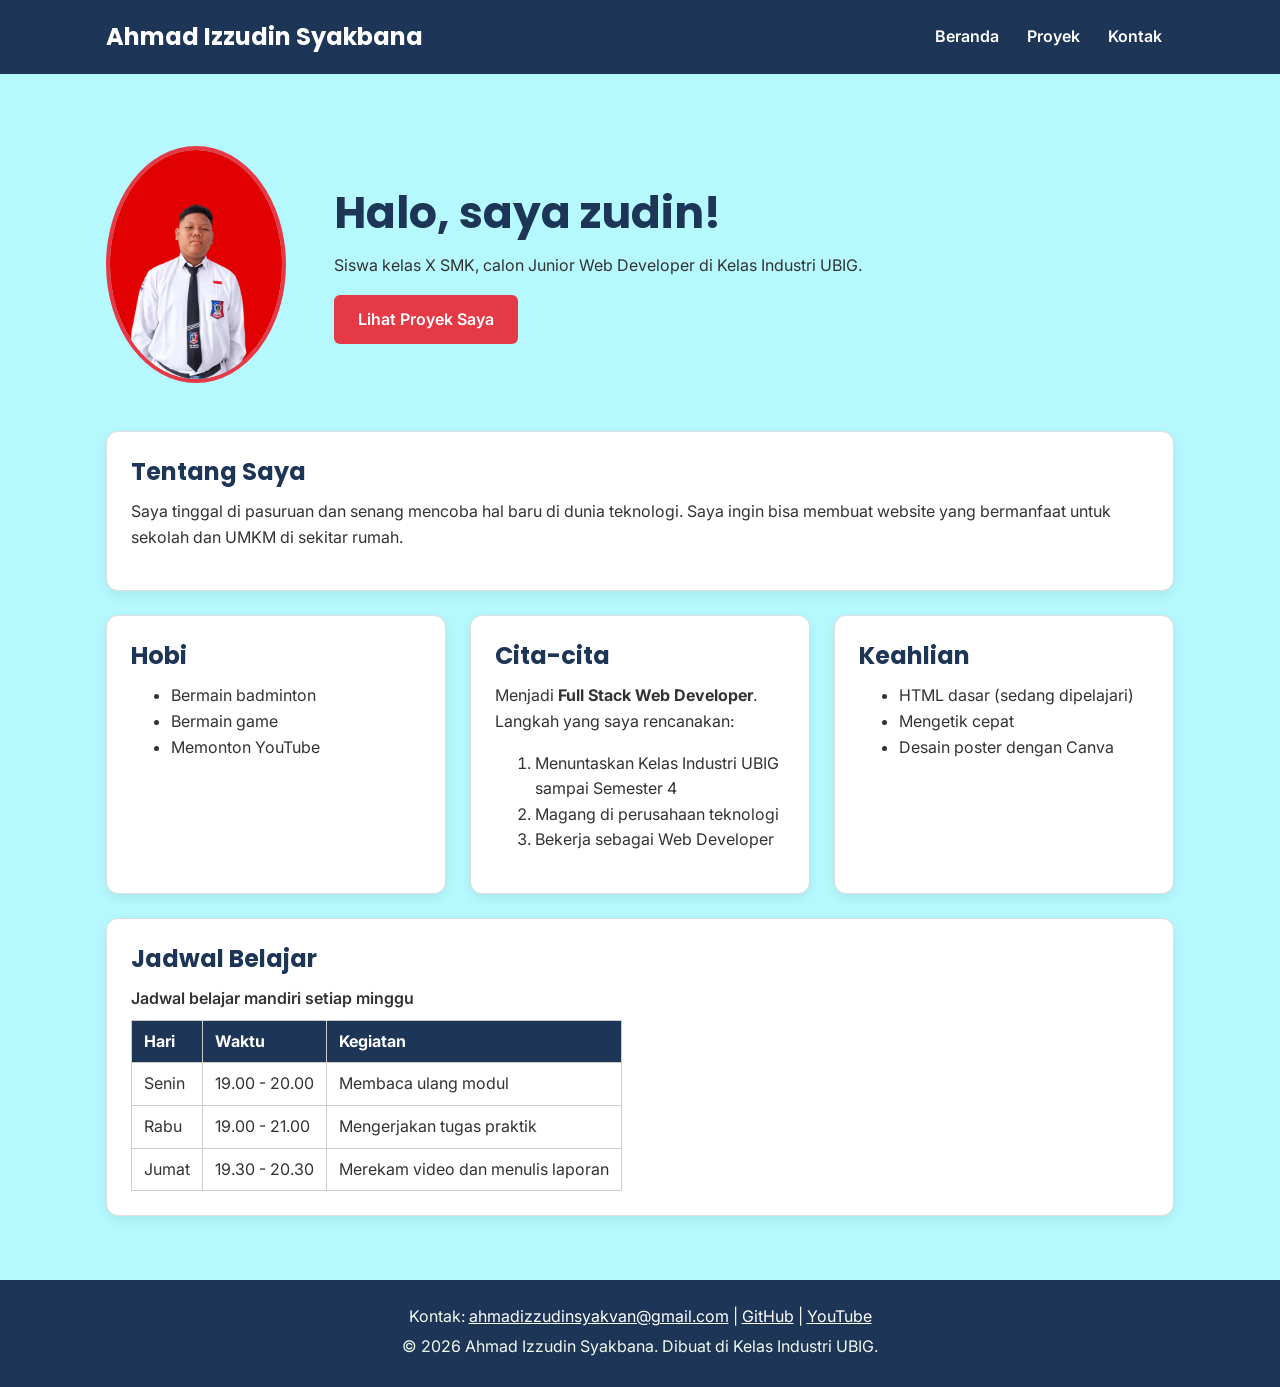
==== index.html @ 2aee81a2 "Perubahan proyek" ====
<!DOCTYPE html>
<html lang="id">
<head>
  <meta charset="UTF-8">
  <meta name="viewport" content="width=device-width, initial-scale=1.0">
  <title>Ahmad Izzudin Syakbana| Beranda</title>
  <link rel="preconnect" href="https://fonts.googleapis.com">
  <link rel="preconnect" href="https://fonts.gstatic.com" crossorigin>
  <link href="https://fonts.googleapis.com/css2?family=Inter:wght@400;600&family=Poppins:wght@600;700&display=swap" rel="stylesheet">
  <link rel="stylesheet" href="css/style.css">
  <script src="js/latihan.js" defer></script>
</head>



<body>
  <header>
    <div class="container navbar">
      <h1>Ahmad Izzudin Syakbana</h1>
      <nav class="menu-laptop">
        <ul>
          <li><a href="index.html">Beranda</a></li>
          <li><a href="proyek.html">Proyek</a></li>
          <li><a href="kontak.html">Kontak</a></li>
        </ul>
      </nav>
      <!-- Tantangan: menu ponsel yang bisa dibuka-tutup -->
      <details class="menu-ponsel">
        <summary>Menu</summary>
        <nav>
          <ul>
            <li><a href="index.html">Beranda</a></li>
            <li><a href="proyek.html">Proyek</a></li>
            <li><a href="kontak.html">Kontak</a></li>
          </ul>
        </nav>
      </details>
    </div>
  </header>

  <main>
    <div class="container">
      <section class="hero">
        <img src="img/foto-separo,png" alt="Foto profil Ahmad Izzudin Syakbana" width="180">
        <div>
          <h2>Halo, saya zudin!</h2>
          <p>Siswa kelas X SMK, calon Junior Web Developer di Kelas Industri UBIG.</p>
          <a href="proyek.html" class="tombol">Lihat Proyek Saya</a>
        </div>
      </section>

      <section class="kartu">
        <h2>Tentang Saya</h2>
        <p>Saya tinggal di pasuruan dan senang mencoba hal baru di dunia teknologi. Saya ingin bisa membuat website yang bermanfaat untuk sekolah dan UMKM di sekitar rumah.</p>
      </section>

      <div class="daftar-kartu">
        <section class="kartu">
          <h2>Hobi</h2>
          <ul>
            <li>Bermain badminton</li>
            <li>Bermain game</li>
            <li>Memonton YouTube</li>
          </ul>
        </section>

        <section class="kartu">
          <h2>Cita-cita</h2>
          <p>Menjadi <strong>Full Stack Web Developer</strong>. Langkah yang saya rencanakan:</p>
          <ol>
            <li>Menuntaskan Kelas Industri UBIG sampai Semester 4</li>
            <li>Magang di perusahaan teknologi</li>
            <li>Bekerja sebagai Web Developer</li>
          </ol>
        </section>

        <section class="kartu">
          <h2>Keahlian</h2>
          <ul>
            <li>HTML dasar (sedang dipelajari)</li>
            <li>Mengetik cepat</li>
            <li>Desain poster dengan Canva</li>
          </ul>
        </section>
      </div>

      <section class="kartu">
        <h2>Jadwal Belajar</h2>
        <table>
          <caption>Jadwal belajar mandiri setiap minggu</caption>
          <thead>
            <tr>
              <th>Hari</th>
              <th>Waktu</th>
              <th>Kegiatan</th>
            </tr>
          </thead>
          <tbody>
            <tr>
              <td>Senin</td>
              <td>19.00 - 20.00</td>
              <td>Membaca ulang modul</td>
            </tr>
            <tr>
              <td>Rabu</td>
              <td>19.00 - 21.00</td>
              <td>Mengerjakan tugas praktik</td>
            </tr>
            <tr>
              <td>Jumat</td>
              <td>19.30 - 20.30</td>
              <td>Merekam video dan menulis laporan</td>
            </tr>
          </tbody>
        </table>
      </section>
    </div>
  </main>

  <footer>
    <p>Kontak: <a href="mailto:ahmadizzudinsyakvan@gmail.com">ahmadizzudinsyakvan@gmail.com</a> |
      <a href="https://github.com/" target="_blank">GitHub</a> |
      <a href="https://www.youtube.com/" target="_blank">YouTube</a></p>
    <p>&copy; 2026 Ahmad Izzudin Syakbana. Dibuat di Kelas Industri UBIG.</p>
  </footer>
</body>
</html>
---- css/style.css ----
/* Gaya portofolio Andi Pratama
   Palet: #1D3557 (utama), #E63946 (aksen), #F1FAEE (latar)
   Huruf: Poppins (judul), Inter (isi)
   Tata letak: mobile first, titik ubah 768px (tablet) dan 1024px (laptop) */

/* 1. Reset */
* {
  box-sizing: border-box;
  margin: 0;
}

img {
  max-width: 100%;
  height: auto;
}

/* 2. Dasar halaman: warna dan huruf */
body {
  font-family: "Inter", Arial, sans-serif;
  font-size: 1rem;
  line-height: 1.6;
  color: #333333;
  background-color: #b5f9ff;
}

h1, h2, h3 {
  font-family: "Poppins", Arial, sans-serif;
  color: #1D3557;
  line-height: 1.3;
}

h2 {
  margin-bottom: 0.75rem;
}

p, ul, ol {
  margin-bottom: 1rem;
}

a {
  color: #E63946;
}

/* 3. Wadah, header, dan menu */
.container {
  max-width: 1100px;
  margin: 0 auto;
  padding: 0 1rem;
}

header {
  background-color: #1D3557;
  color: #FFFFFF;
  padding: 1rem 0;
}

header h1 {
  color: #FFFFFF;
  font-size: 1.5rem;
}

.navbar {
  display: flex;
  flex-wrap: wrap;
  justify-content: space-between;
  align-items: center;
  gap: 0.5rem;
}

nav ul {
  display: flex;
  gap: 0.25rem;
  padding: 0;
  margin: 0;
  list-style: none;
}

nav a {
  display: inline-block;
  padding: 0.5rem 0.75rem;
  border-radius: 6px;
  color: #FFFFFF;
  font-weight: 600;
  text-decoration: none;
}

/* Tantangan: menu ponsel buka-tutup dengan details */
.menu-laptop {
  display: none;
}

.menu-ponsel summary {
  padding: 0.5rem 0.75rem;
  border: 1px solid #FFFFFF;
  border-radius: 6px;
  font-weight: 600;
  cursor: pointer;
}

.menu-ponsel ul {
  flex-direction: column;
  margin-top: 0.5rem;
}

/* 4. Isi utama, hero, dan kartu */
main {
  padding: 1.5rem 0;
}

.hero {
  display: flex;
  flex-direction: column;
  align-items: center;
  gap: 1.5rem;
  padding: 1rem 0 2rem;
  text-align: center;
}

.hero img {
  border: 4px solid #E63946;
  border-radius: 50%;
}

.hero h2 {
  font-size: 2rem;
}

.tombol {
  display: inline-block;
  padding: 0.75rem 1.5rem;
  border-radius: 6px;
  background-color: #E63946;
  color: #FFFFFF;
  font-weight: 600;
  text-decoration: none;
}

.kartu {
  background-color: #FFFFFF;
  padding: 1rem;
  margin-bottom: 1.5rem;
  border: 1px solid #DDDDDD;
  border-radius: 12px;
  box-shadow: 0 4px 12px rgba(0, 0, 0, 0.08);
}

.daftar-kartu {
  display: flex;
  flex-wrap: wrap;
  gap: 1.5rem;
  margin-bottom: 1.5rem;
}

.daftar-kartu .kartu {
  flex: 1 1 280px;
  margin-bottom: 0;
}

article img {
  border-radius: 8px;
  border: 1px solid #DDDDDD;
}

/* 5. Tabel */
table {
  border-collapse: collapse;
}

caption {
  font-weight: 600;
  text-align: left;
  margin-bottom: 0.5rem;
}

th, td {
  border: 1px solid #CCCCCC;
  padding: 0.5rem 0.75rem;
  text-align: left;
}

th {
  background-color: #1D3557;
  color: #FFFFFF;
}

/* 6. Form */
label {
  font-weight: 600;
}

input, select, textarea {
  width: 100%;
  max-width: 22rem;
  padding: 0.6rem;
  margin-top: 0.25rem;
  border: 1px solid #CCCCCC;
  border-radius: 6px;
  font-family: inherit;
  font-size: 1rem;
}

button {
  padding: 0.75rem 1.5rem;
  border: none;
  border-radius: 6px;
  background-color: #E63946;
  color: #FFFFFF;
  font-family: inherit;
  font-size: 1rem;
  font-weight: 600;
  cursor: pointer;
}

/* 7. Footer */
footer {
  background-color: #1D3557;
  color: #F1FAEE;
  text-align: center;
  padding: 1.5rem;
}

footer p {
  margin-bottom: 0.25rem;
}

footer a {
  color: #FFFFFF;
}

/* 8. Tablet: lebar layar 768px ke atas */
@media (min-width: 768px) {
  .menu-laptop {
    display: block;
  }

  .menu-ponsel {
    display: none;
  }

  .hero {
    flex-direction: row;
    padding: 2rem 0 3rem;
    text-align: left;
  }

  .kartu {
    padding: 1.5rem;
  }
}

/* 9. Laptop: lebar layar 1024px ke atas */
@media (min-width: 1024px) {
  main {
    padding: 2.5rem 0;
  }

  .hero {
    gap: 3rem;
  }

  .hero h2 {
    font-size: 2.75rem;
  }
}
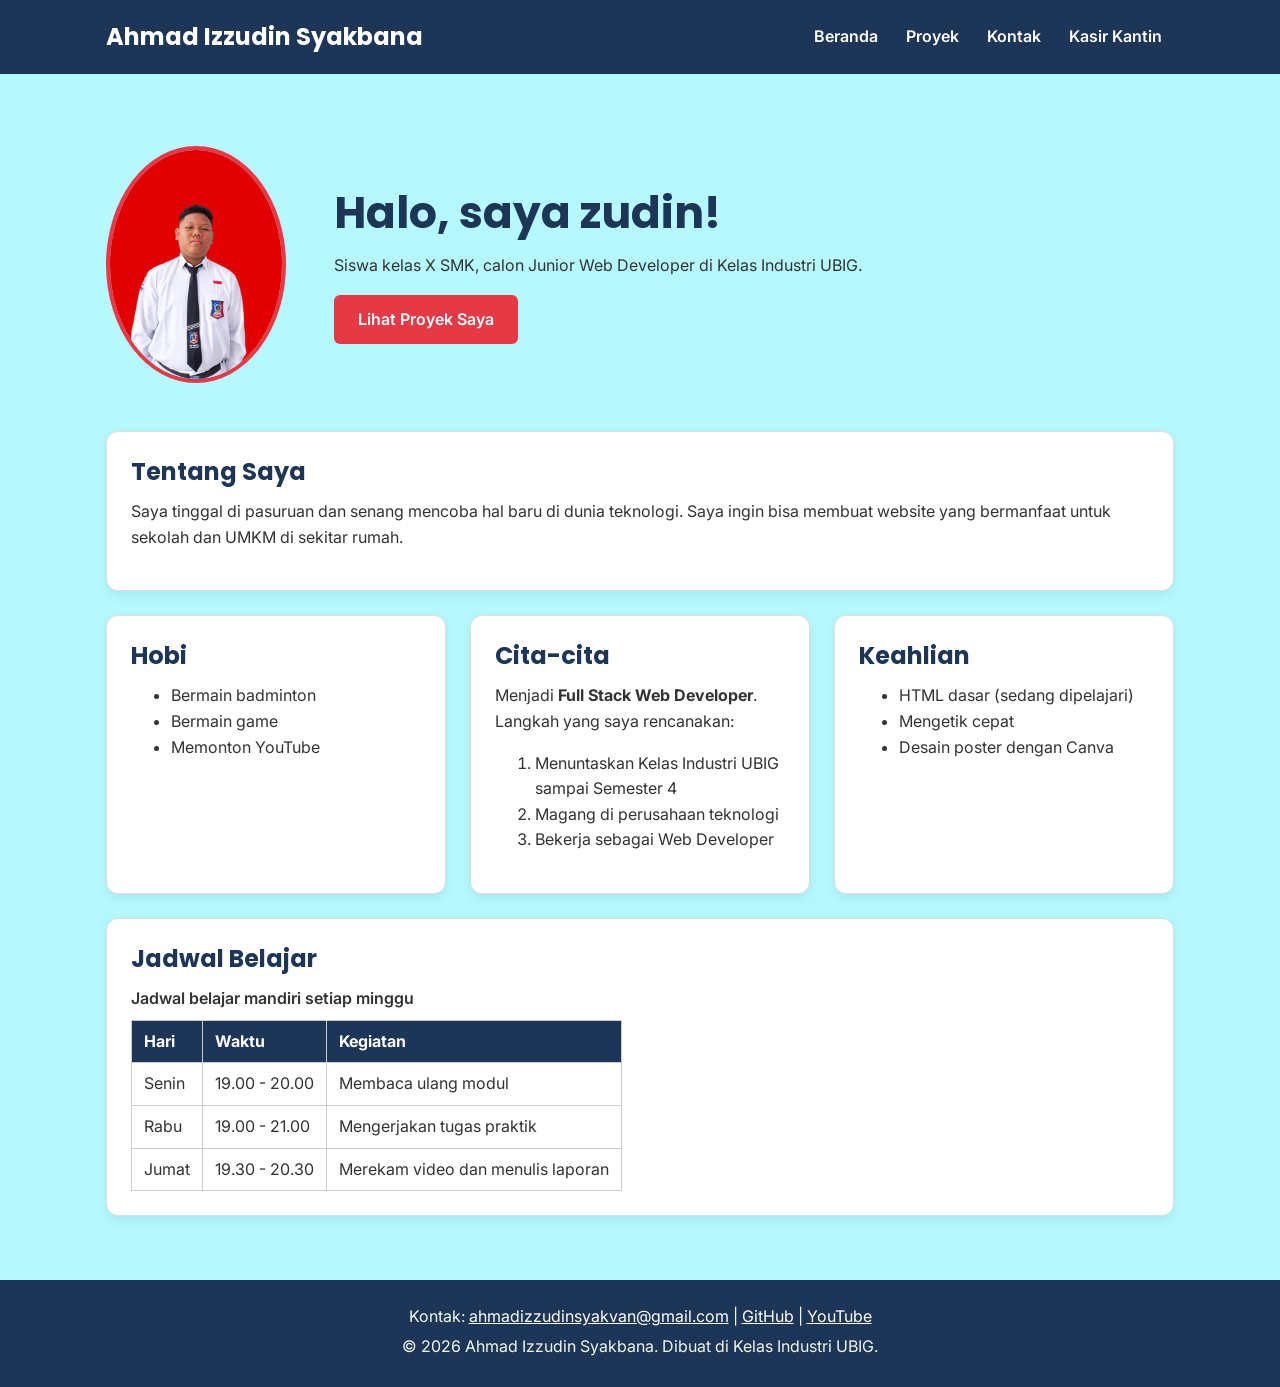
==== commit 763092ab: "Perubahan proyek" ====
--- a/index.html
+++ b/index.html
@@ -9,6 +9,7 @@
   <link href="https://fonts.googleapis.com/css2?family=Inter:wght@400;600&family=Poppins:wght@600;700&display=swap" rel="stylesheet">
   <link rel="stylesheet" href="css/style.css">
   <script src="js/latihan.js" defer></script>
+  <script src="js/logika.js" defer></script>
 </head>
 
 
@@ -22,6 +23,7 @@
           <li><a href="index.html">Beranda</a></li>
           <li><a href="proyek.html">Proyek</a></li>
           <li><a href="kontak.html">Kontak</a></li>
+            <li><a href="kasir-kantin/kantin.html">Kasir Kantin</a></li>
         </ul>
       </nav>
       <!-- Tantangan: menu ponsel yang bisa dibuka-tutup -->
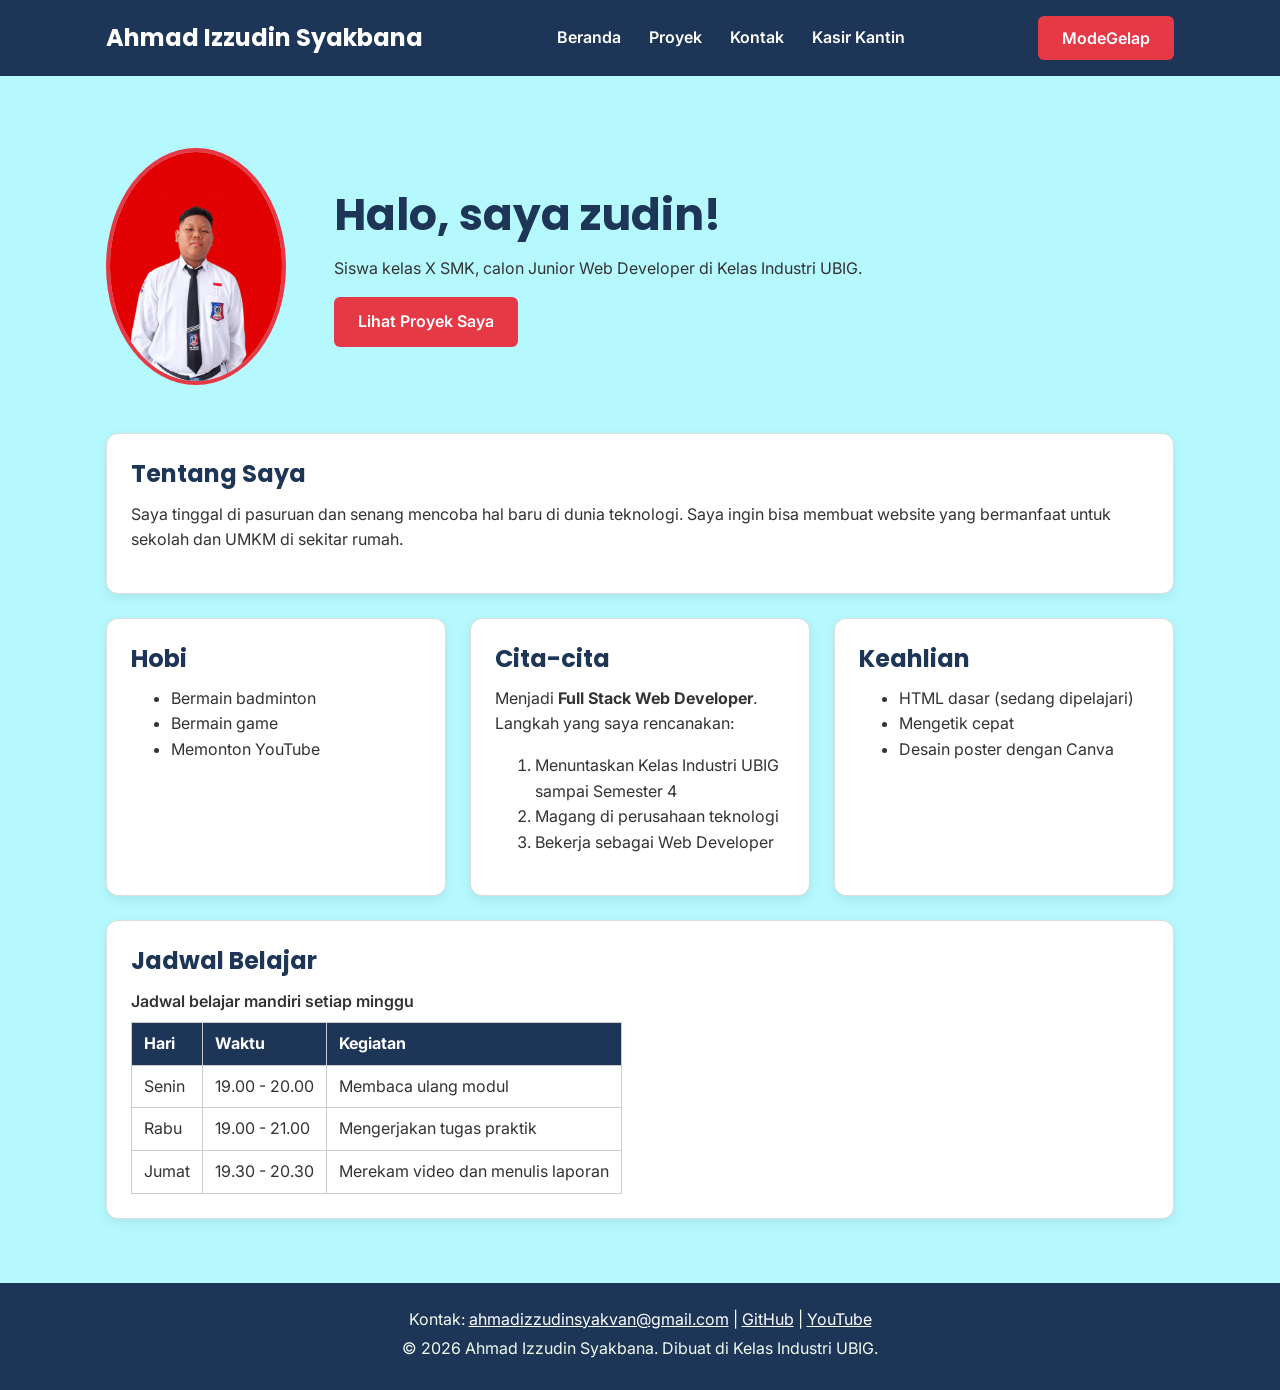
==== commit e73adb1e: "Perubahan proyek" ====
--- a/index.html
+++ b/index.html
@@ -10,6 +10,7 @@
   <link rel="stylesheet" href="css/style.css">
   <script src="js/latihan.js" defer></script>
   <script src="js/logika.js" defer></script>
+  <script src="js/latihan2.js" defer></script>
 </head>
 
 
@@ -34,9 +35,13 @@
             <li><a href="index.html">Beranda</a></li>
             <li><a href="proyek.html">Proyek</a></li>
             <li><a href="kontak.html">Kontak</a></li>
+             <li><a href="kasir.kantin/kantin.html">Kontak</a></li>
           </ul>
         </nav>
       </details>
+      <button type="button" id="tombol-tema">ModeGelap
+      </button>
+
     </div>
   </header>
 
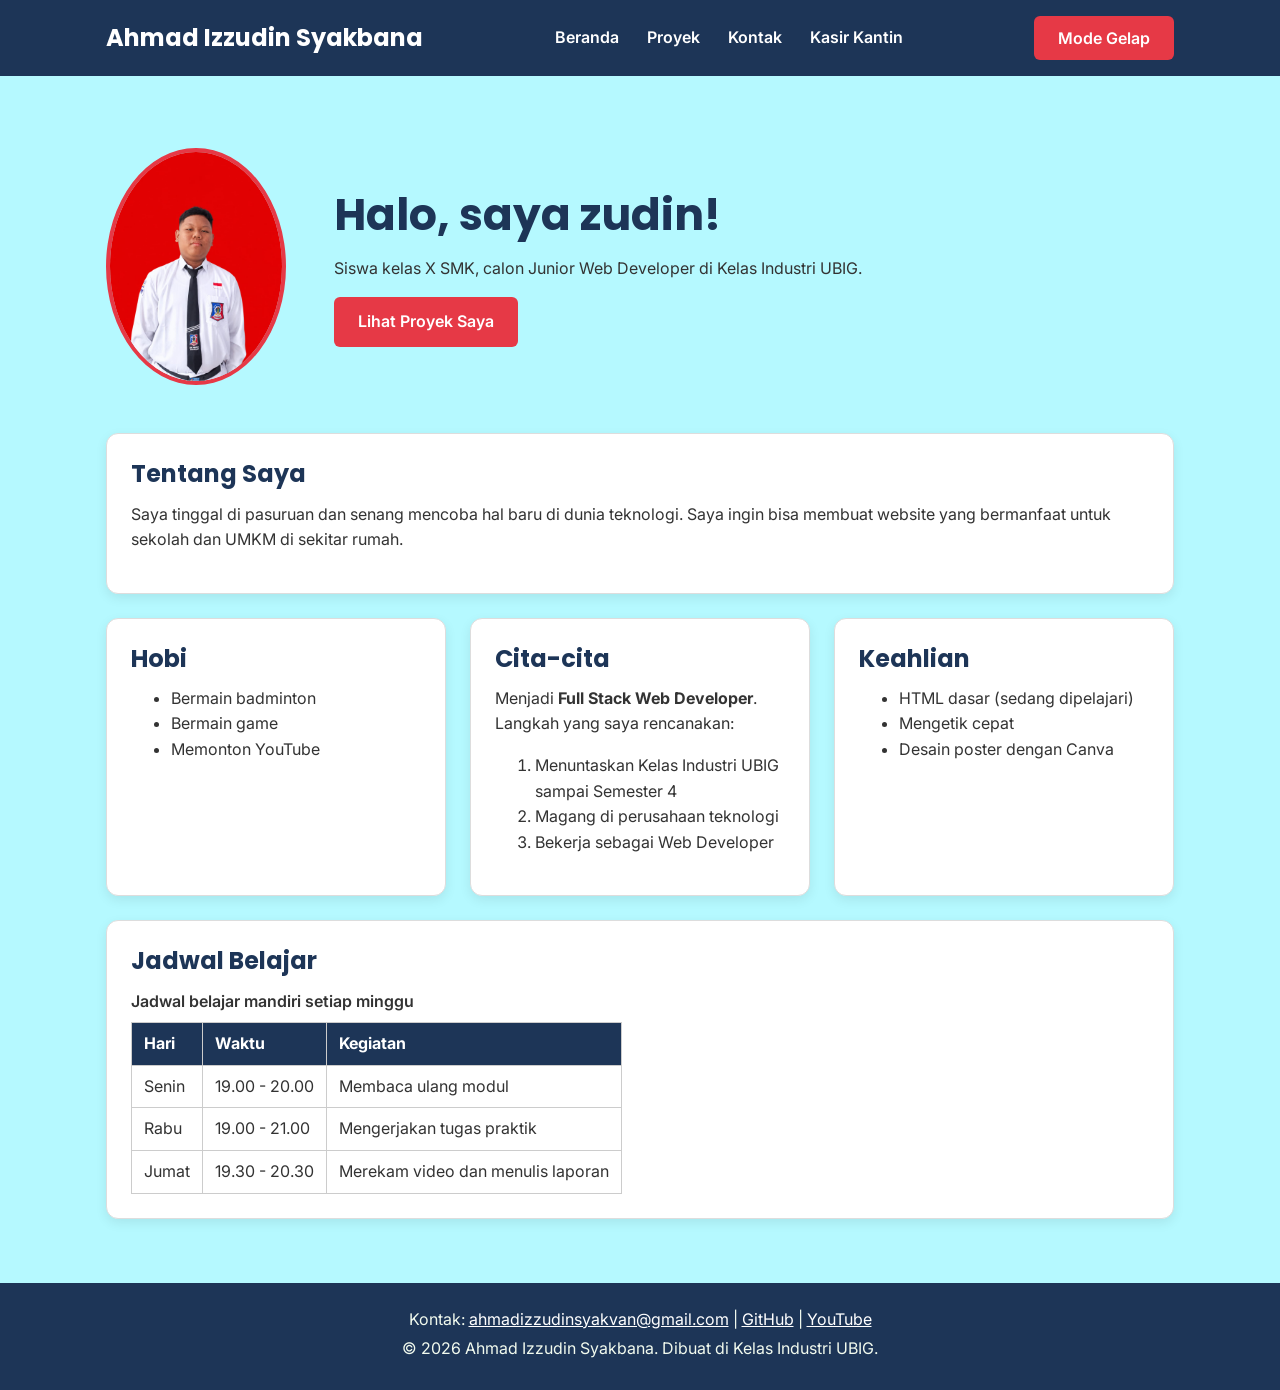
==== commit bf242f06: "Perubahan proyek'" ====
--- a/index.html
+++ b/index.html
@@ -3,7 +3,7 @@
 <head>
   <meta charset="UTF-8">
   <meta name="viewport" content="width=device-width, initial-scale=1.0">
-  <title>Ahmad Izzudin Syakbana| Beranda</title>
+  <title>Ahmad Izzudin Syakbana | Beranda</title>
   <link rel="preconnect" href="https://fonts.googleapis.com">
   <link rel="preconnect" href="https://fonts.gstatic.com" crossorigin>
   <link href="https://fonts.googleapis.com/css2?family=Inter:wght@400;600&family=Poppins:wght@600;700&display=swap" rel="stylesheet">
@@ -24,7 +24,7 @@
           <li><a href="index.html">Beranda</a></li>
           <li><a href="proyek.html">Proyek</a></li>
           <li><a href="kontak.html">Kontak</a></li>
-            <li><a href="kasir-kantin/kantin.html">Kasir Kantin</a></li>
+          <li><a href="kasir.kantin/kantin.html">Kasir Kantin</a></li>
         </ul>
       </nav>
       <!-- Tantangan: menu ponsel yang bisa dibuka-tutup -->
@@ -35,12 +35,11 @@
             <li><a href="index.html">Beranda</a></li>
             <li><a href="proyek.html">Proyek</a></li>
             <li><a href="kontak.html">Kontak</a></li>
-             <li><a href="kasir.kantin/kantin.html">Kontak</a></li>
+            <li><a href="kasir.kantin/kantin.html">Kasir Kantin</a></li>
           </ul>
         </nav>
       </details>
-      <button type="button" id="tombol-tema">ModeGelap
-      </button>
+      <button type="button" id="tombol-tema">Mode Gelap</button>
 
     </div>
   </header>
--- a/css/style.css
+++ b/css/style.css
@@ -21,6 +21,48 @@
   line-height: 1.6;
   color: #333333;
   background-color: #b5f9ff;
+  transition: background-color 0.2s ease, color 0.2s ease;
+}
+
+body.gelap {
+  background-color: #111827;
+  color: #e5e7eb;
+}
+
+body.gelap h1,
+body.gelap h2,
+body.gelap h3,
+body.gelap .kartu,
+body.gelap .menu,
+body.gelap p,
+body.gelap li,
+body.gelap td,
+body.gelap th,
+body.gelap caption,
+body.gelap label {
+  color: #e5e7eb;
+}
+
+body.gelap .kartu,
+body.gelap .menu,
+body.gelap article,
+body.gelap .kartukecil {
+  background-color: #1f2937;
+  border-color: #374151;
+  box-shadow: 0 4px 12px rgba(0, 0, 0, 0.25);
+}
+
+body.gelap th {
+  background-color: #0f172a;
+}
+
+body.gelap td {
+  border-color: #374151;
+}
+
+body.gelap header,
+body.gelap footer {
+  background-color: #0f172a;
 }
 
 h1, h2, h3 {
@@ -211,6 +253,11 @@
   cursor: pointer;
 }
 
+body.gelap button,
+body.gelap .tombol {
+  background-color: #f59e0b;
+}
+
 /* 7. Footer */
 footer {
   background-color: #1D3557;
@@ -262,3 +309,64 @@
     font-size: 2.75rem;
   }
 }
+
+/* 10. Tombol tema, filter, dan label kategori */
+.tombol-tema {
+padding: 0.5rem 0.9rem;
+border: 2px solid #FFFFFF;
+background-color: transparent;
+font-size: 0.9rem;
+}
+
+/* 11. Tema gelap (percobaan pertama) */
+body.gelap {
+background-color: #121A24;
+color: #E3E8EE;
+}
+
+:root {
+--warna-utama: #1D3557;
+--warna-judul: #1D3557;
+--warna-aksen: #E63946;
+--warna-tautan: #E63946;
+--warna-latar: #F1FAEE;
+--warna-teks: #333333;
+--warna-kartu: #FFFFFF;
+--warna-garis: #DDDDDD;
+}
+
+
+/* 11. Tema gelap: isi variabel diganti saat body memiliki class
+gelap */
+body.gelap {
+--warna-utama: #0B1526;
+--warna-judul: #A8DADC;
+--warna-tautan: #FF8A8A;
+--warna-latar: #121A24;
+--warna-teks: #E3E8EE;
+--warna-kartu: #1C2836;
+--warna-garis: #34465A;
+}
+
+.filter {
+display: flex;
+flex-wrap: wrap;
+gap: 0.5rem;
+margin-bottom: 1rem;
+}
+.tombol-filter {
+padding: 0.5rem 1rem;
+border: 2px solid var(--warna-garis);
+background-color: var(--warna-kartu);
+color: var(--warna-judul);
+}
+.label {
+display: inline-block;
+padding: 0.1rem 0.6rem;
+margin-bottom: 0.5rem;
+border-radius: 999px;
+background-color: var(--warna-latar);
+color: var(--warna-judul);
+font-size: 0.85rem;
+font-weight: 600;
+}
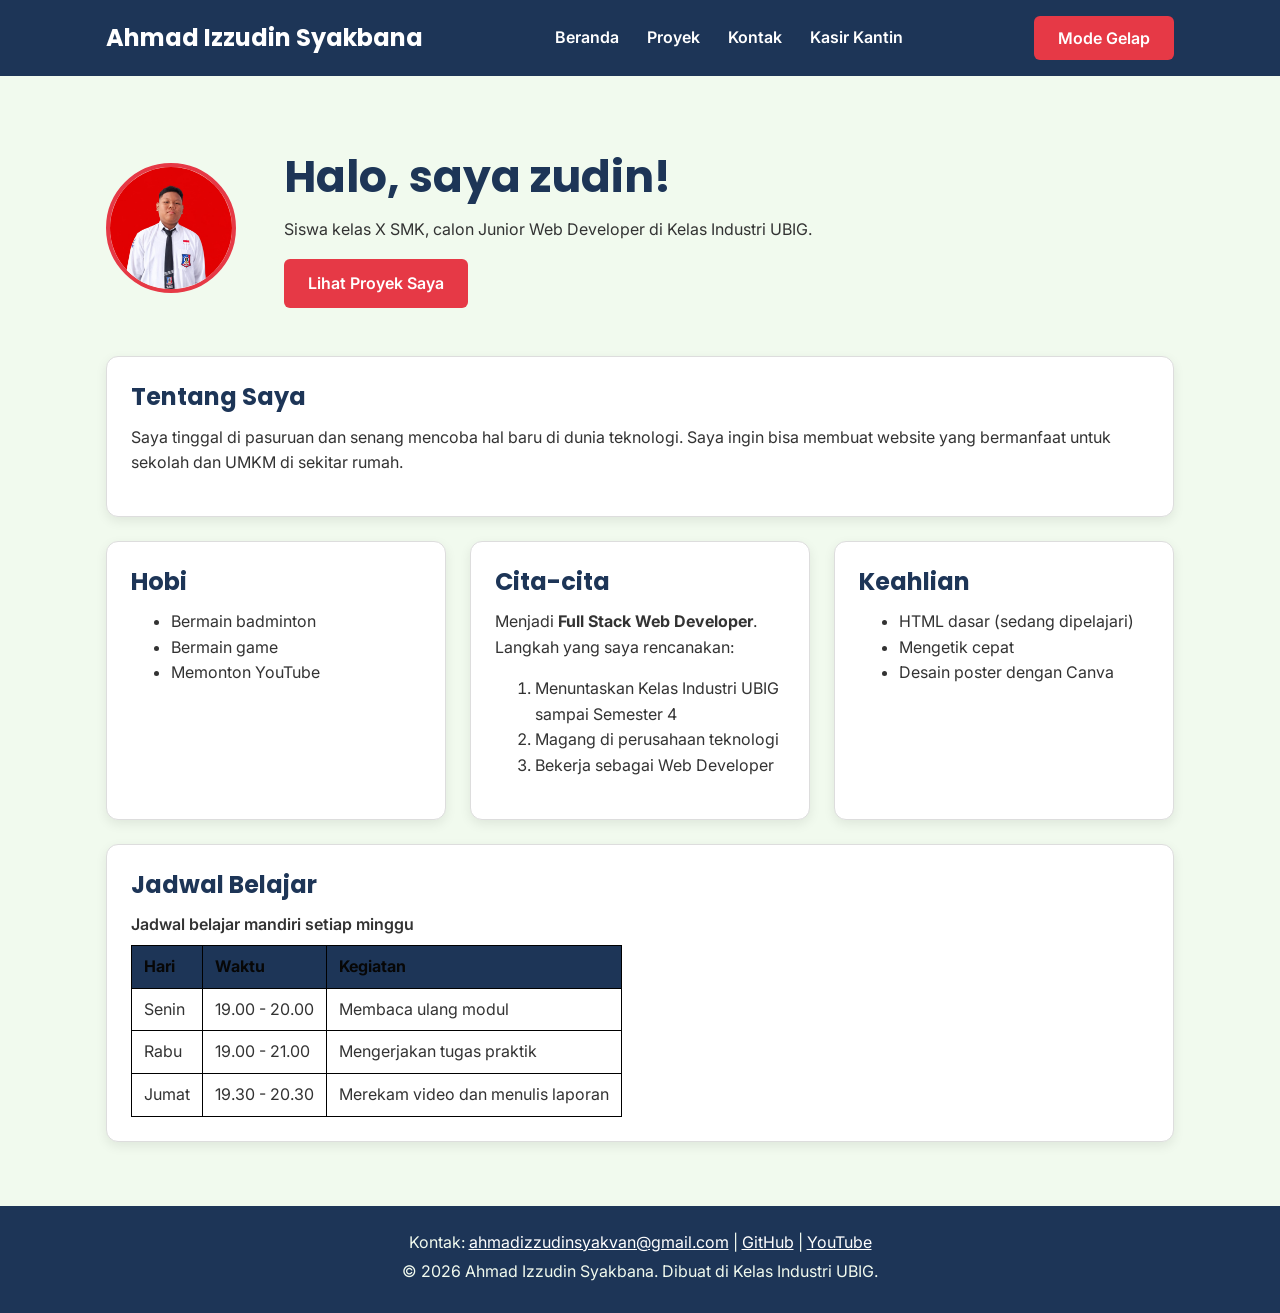
==== commit 41669467: "Perubahan proyek" ====
--- a/index.html
+++ b/index.html
@@ -24,7 +24,7 @@
           <li><a href="index.html">Beranda</a></li>
           <li><a href="proyek.html">Proyek</a></li>
           <li><a href="kontak.html">Kontak</a></li>
-          <li><a href="kasir.kantin/kantin.html">Kasir Kantin</a></li>
+          <li><a href="kantin.html">Kasir Kantin</a></li>
         </ul>
       </nav>
       <!-- Tantangan: menu ponsel yang bisa dibuka-tutup -->
@@ -35,7 +35,7 @@
             <li><a href="index.html">Beranda</a></li>
             <li><a href="proyek.html">Proyek</a></li>
             <li><a href="kontak.html">Kontak</a></li>
-            <li><a href="kasir.kantin/kantin.html">Kasir Kantin</a></li>
+            <li><a href="kantin.html">Kasir Kantin</a></li>
           </ul>
         </nav>
       </details>
@@ -47,7 +47,7 @@
   <main>
     <div class="container">
       <section class="hero">
-        <img src="img/foto-separo,png" alt="Foto profil Ahmad Izzudin Syakbana" width="180">
+        <img src="img/foto-separo.png" alt="Foto profil Ahmad Izzudin Syakbana" width="180">
         <div>
           <h2>Halo, saya zudin!</h2>
           <p>Siswa kelas X SMK, calon Junior Web Developer di Kelas Industri UBIG.</p>
--- a/css/style.css
+++ b/css/style.css
@@ -1,4 +1,4 @@
-/* Gaya portofolio Andi Pratama
+/* Gaya portofolio Ahmad Izzudin Syakbana
    Palet: #1D3557 (utama), #E63946 (aksen), #F1FAEE (latar)
    Huruf: Poppins (judul), Inter (isi)
    Tata letak: mobile first, titik ubah 768px (tablet) dan 1024px (laptop) */
@@ -14,60 +14,31 @@
   height: auto;
 }
 
+
 /* 2. Dasar halaman: warna dan huruf */
+
+:root {
+  --warna-utama: #1D3557;
+  --warna-judul: #1D3557;
+  --warna-tautan: #E63946;
+  --warna-latar: #F1FAEE;
+  --warna-teks: #333333;
+  --warna-kartu: #FFFFFF;
+  --warna-garis: #DDDDDD;
+}
+
 body {
   font-family: "Inter", Arial, sans-serif;
   font-size: 1rem;
   line-height: 1.6;
-  color: #333333;
-  background-color: #b5f9ff;
-  transition: background-color 0.2s ease, color 0.2s ease;
-}
-
-body.gelap {
-  background-color: #111827;
-  color: #e5e7eb;
-}
-
-body.gelap h1,
-body.gelap h2,
-body.gelap h3,
-body.gelap .kartu,
-body.gelap .menu,
-body.gelap p,
-body.gelap li,
-body.gelap td,
-body.gelap th,
-body.gelap caption,
-body.gelap label {
-  color: #e5e7eb;
-}
-
-body.gelap .kartu,
-body.gelap .menu,
-body.gelap article,
-body.gelap .kartukecil {
-  background-color: #1f2937;
-  border-color: #374151;
-  box-shadow: 0 4px 12px rgba(0, 0, 0, 0.25);
-}
-
-body.gelap th {
-  background-color: #0f172a;
-}
-
-body.gelap td {
-  border-color: #374151;
-}
-
-body.gelap header,
-body.gelap footer {
-  background-color: #0f172a;
+  color: var(--warna-teks);
+  background-color: var(--warna-latar);
+  transition: background-color 0.3s, color 0.3s;
 }
 
 h1, h2, h3 {
   font-family: "Poppins", Arial, sans-serif;
-  color: #1D3557;
+  color: var(--warna-judul);
   line-height: 1.3;
 }
 
@@ -80,8 +51,9 @@
 }
 
 a {
-  color: #E63946;
-}
+  color: var(--warna-tautan);
+}
+
 
 /* 3. Wadah, header, dan menu */
 .container {
@@ -159,6 +131,9 @@
 }
 
 .hero img {
+  width: 130px;
+  height: 130px;
+  object-fit: cover;
   border: 4px solid #E63946;
   border-radius: 50%;
 }
@@ -178,10 +153,11 @@
 }
 
 .kartu {
-  background-color: #FFFFFF;
+  background-color: var(--warna-kartu);
+  color: var(--warna-teks);
   padding: 1rem;
   margin-bottom: 1.5rem;
-  border: 1px solid #DDDDDD;
+  border: 1px solid var(--warna-garis);
   border-radius: 12px;
   box-shadow: 0 4px 12px rgba(0, 0, 0, 0.08);
 }
@@ -215,14 +191,14 @@
 }
 
 th, td {
-  border: 1px solid #CCCCCC;
+  border: 1px solid #000000;
   padding: 0.5rem 0.75rem;
   text-align: left;
 }
 
 th {
   background-color: #1D3557;
-  color: #FFFFFF;
+  color: #070707;
 }
 
 /* 6. Form */
@@ -253,11 +229,6 @@
   cursor: pointer;
 }
 
-body.gelap button,
-body.gelap .tombol {
-  background-color: #f59e0b;
-}
-
 /* 7. Footer */
 footer {
   background-color: #1D3557;
@@ -310,63 +281,85 @@
   }
 }
 
-/* 10. Tombol tema, filter, dan label kategori */
+/* 10. Tombol tema, filter dan kategori */
 .tombol-tema {
-padding: 0.5rem 0.9rem;
-border: 2px solid #FFFFFF;
-background-color: transparent;
-font-size: 0.9rem;
-}
-
-/* 11. Tema gelap (percobaan pertama) */
+  padding: 0.5rem 0.9rem;
+  border: 2px solid #FFFFFF;
+  color: #F1FAEE;
+  background-color: transparent;
+  font-size: 0.9rem;
+}
+/* 11. Tema gelap */
+
 body.gelap {
-background-color: #121A24;
-color: #E3E8EE;
-}
-
-:root {
---warna-utama: #1D3557;
---warna-judul: #1D3557;
---warna-aksen: #E63946;
---warna-tautan: #E63946;
---warna-latar: #F1FAEE;
---warna-teks: #333333;
---warna-kartu: #FFFFFF;
---warna-garis: #DDDDDD;
-}
-
-
-/* 11. Tema gelap: isi variabel diganti saat body memiliki class
-gelap */
-body.gelap {
---warna-utama: #0B1526;
---warna-judul: #A8DADC;
---warna-tautan: #FF8A8A;
---warna-latar: #121A24;
---warna-teks: #E3E8EE;
---warna-kartu: #1C2836;
---warna-garis: #34465A;
-}
-
+  --warna-utama: #0B1526;
+  --warna-judul: #A8DADC;
+  --warna-tautan: #FF8A8A;
+  --warna-latar: #121A24;
+  --warna-teks: #E3E8EE;
+  --warna-kartu: #1C2836;
+  --warna-garis: #34465A;
+}
+/* keterangan karakter kontak */
+.keterangan {
+  font-size: 0.875rem;
+}
+/* Gaya tombol filter dan label kategori di bagian 10 */
 .filter {
-display: flex;
-flex-wrap: wrap;
-gap: 0.5rem;
-margin-bottom: 1rem;
-}
-.tombol-filter {
-padding: 0.5rem 1rem;
-border: 2px solid var(--warna-garis);
-background-color: var(--warna-kartu);
-color: var(--warna-judul);
+  display: flex;
+  flex-wrap: wrap;
+  gap: 0.5rem;
+  margin-bottom: 1rem;
 }
 .label {
-display: inline-block;
-padding: 0.1rem 0.6rem;
-margin-bottom: 0.5rem;
-border-radius: 999px;
-background-color: var(--warna-latar);
-color: var(--warna-judul);
-font-size: 0.85rem;
-font-weight: 600;
-}
+  display: inline-block;
+  padding: 0.1rem 0.6rem;
+  margin-bottom: 0.5rem;
+  border-radius: 999px;
+  background-color: #1D3557;
+  color: #FFFFFF;
+  font-size: 0.85rem;
+  font-weight: 600;
+}
+
+/* Filter proyek */
+.filter-proyek {
+  display: flex;
+  flex-wrap: wrap;
+  gap: 10px;
+  margin: 20px 0;
+}
+
+.filter-proyek button {
+  padding: 10px 20px;
+  border: 1px solid #f80303;
+  border-radius: 8px;
+  background-color: #f70505;
+  color: #f8f7f7;
+  font-family: inherit;
+  font-weight: 600;
+  cursor: pointer;
+  transition: 0.3s ease;
+}
+
+.filter-proyek button.aktif {
+  background-color: #E63946;
+  color: #FFFFFF;
+  border-color: #E63946;
+}
+
+.filter-proyek button:hover {
+  border-color: #fafafa;
+  transform: translateY(-2px);
+}
+
+.filter-proyek button:focus-visible {
+  outline: 3px solid #f1efef;
+  outline-offset: 3px;
+}
+
+#jumlah-proyek {
+  margin-bottom: 20px;
+  font-size: 14px;
+  color: var(--warna-teks);
+}
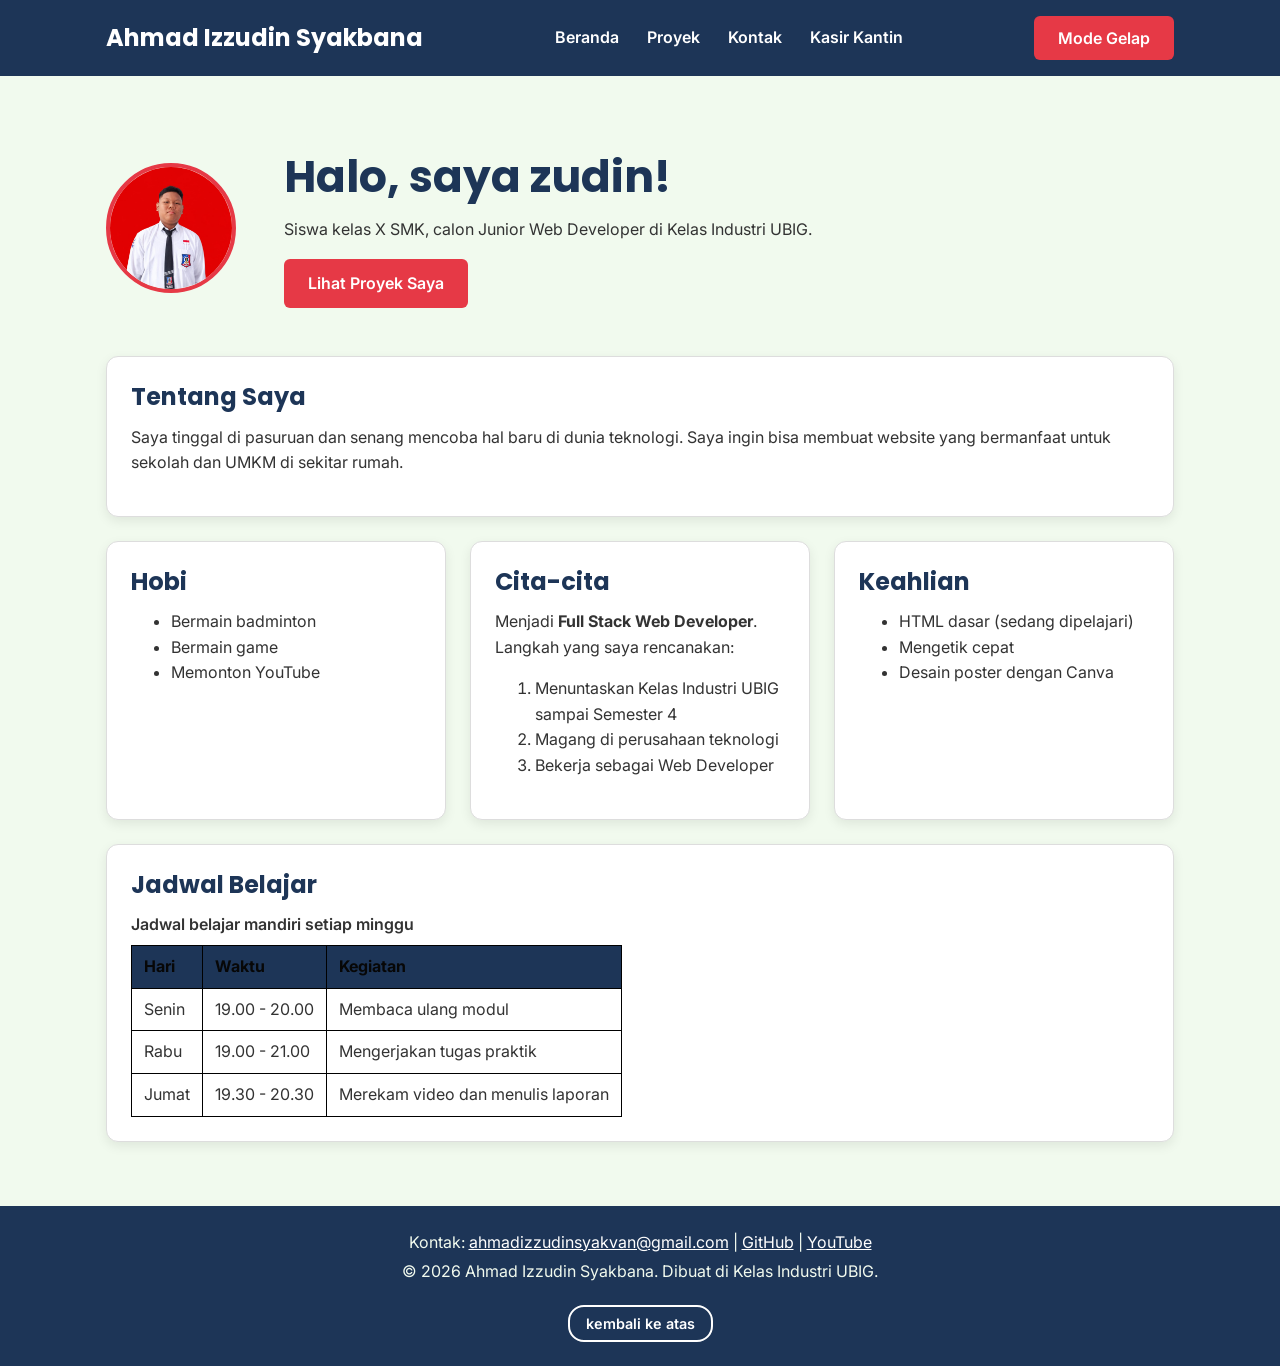
==== commit d7c123b1: "LT 1" ====
--- a/index.html
+++ b/index.html
@@ -11,6 +11,9 @@
   <script src="js/latihan.js" defer></script>
   <script src="js/logika.js" defer></script>
   <script src="js/latihan2.js" defer></script>
+  <script src="js/node.js" defer></script>
+  <script src="data/keahlian.json" defer></script>
+ <script src="data/proyek.json" defer></script>
 </head>
 
 
@@ -128,6 +131,8 @@
       <a href="https://github.com/" target="_blank">GitHub</a> |
       <a href="https://www.youtube.com/" target="_blank">YouTube</a></p>
     <p>&copy; 2026 Ahmad Izzudin Syakbana. Dibuat di Kelas Industri UBIG.</p>
-  </footer>
+
+    <button type="button" id="tombol-atas" class="tombol-atas">kembali ke atas </button>
+ </footer>
 </body>
 </html>
--- a/css/style.css
+++ b/css/style.css
@@ -294,7 +294,7 @@
 body.gelap {
   --warna-utama: #0B1526;
   --warna-judul: #A8DADC;
-  --warna-tautan: #FF8A8A;
+  --warna-tautan: #ff8d8d;
   --warna-latar: #121A24;
   --warna-teks: #E3E8EE;
   --warna-kartu: #1C2836;
@@ -362,4 +362,22 @@
   margin-bottom: 20px;
   font-size: 14px;
   color: var(--warna-teks);
+}
+
+
+
+/* 12. tombol atas */
+.tombol-atas {
+    background-color: transparent;
+    border: 2px solid #FFFFFF;
+    color: #FFFFFF;
+    margin-top: 16px;
+    padding: 8px 16px;
+    border-radius: 16px;
+    cursor: pointer;
+    font-size: 0.9rem;
+}
+
+.tombol-atas:hover {
+    background-color: rgba(255, 255, 255, 0.15);
 }
